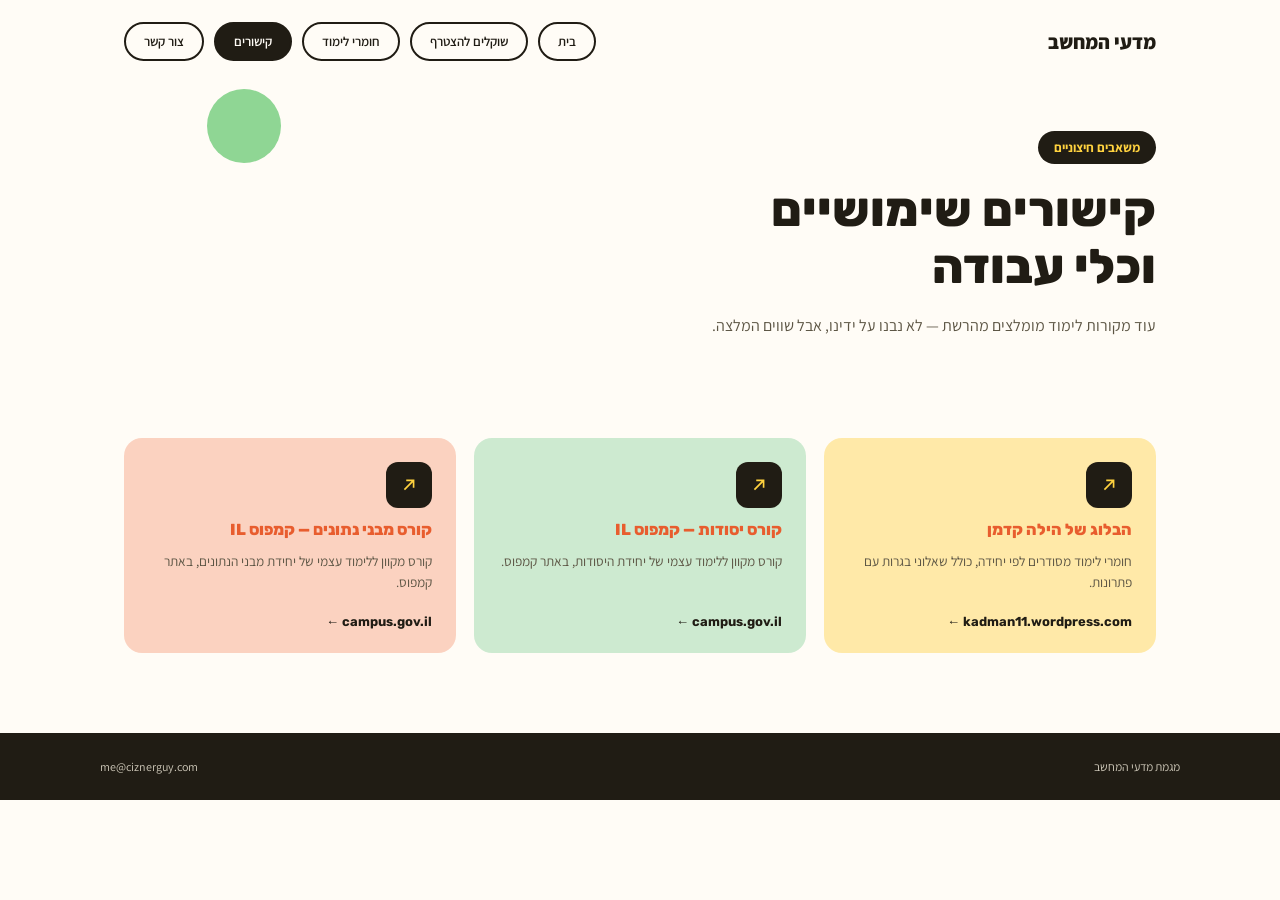
==== links.html @ 8d71d8fa "Initial site: home, prospective students, study materials, useful links Static HTML/CSS site for the" ====
<!doctype html>
<html lang="he" dir="rtl">
<head>
  <meta charset="UTF-8">
  <meta name="viewport" content="width=device-width, initial-scale=1.0">
  <title>קישורים שימושיים — מגמת מדעי המחשב</title>
  <link rel="stylesheet" href="https://fonts.googleapis.com/css2?family=Rubik:wght@500;700;800&family=Assistant:wght@400;500;600&display=swap">
  <link rel="stylesheet" href="styles.css">
</head>
<body>

  <div class="container">
    <nav class="nav">
      <div class="nav-logo">מדעי המחשב</div>
      <div class="nav-links">
        <a class="navlink" href="index.html">בית</a>
        <a class="navlink" href="prospective.html">שוקלים להצטרף</a>
        <a class="navlink" href="students.html">חומרי לימוד</a>
        <a class="navlink navlink-active" href="links.html">קישורים</a>
        <a class="navlink" href="mailto:me@ciznerguy.com">צור קשר</a>
      </div>
    </nav>

    <div class="hero">
      <div class="hero-shape-2" style="top:6px; left:8%; width:74px; height:74px;"></div>
      <div class="hero-inner">
        <div class="hero-badge">משאבים חיצוניים</div>
        <h1>קישורים שימושיים<br>וכלי עבודה</h1>
        <p>עוד מקורות לימוד מומלצים מהרשת — לא נבנו על ידינו, אבל שווים המלצה.</p>
      </div>
    </div>

    <section>
      <div class="grid-3">

        <a class="tile bg-yellow" href="https://kadman11.wordpress.com/" target="_blank" rel="noopener" style="text-decoration:none;">
          <div class="tile-icon"><svg width="22" height="22" viewBox="0 0 24 24" fill="none" stroke="#FFD23F" stroke-width="1.8"><path d="M7 17L17 7M9 7h8v8"/></svg></div>
          <h3 style="font-size:16px; font-weight:800;">הבלוג של הילה קדמן</h3>
          <p>חומרי לימוד מסודרים לפי יחידה, כולל שאלוני בגרות עם פתרונות.</p>
          <span class="tile-link">kadman11.wordpress.com ←</span>
        </a>

        <a class="tile bg-green" href="https://app.campus.gov.il/learning/course/course-v1:MoE+EDU_Matric_ComputerScienceA_HE+2023_1/home" target="_blank" rel="noopener" style="text-decoration:none;">
          <div class="tile-icon"><svg width="22" height="22" viewBox="0 0 24 24" fill="none" stroke="#FFD23F" stroke-width="1.8"><path d="M7 17L17 7M9 7h8v8"/></svg></div>
          <h3 style="font-size:16px; font-weight:800;">קורס יסודות — קמפוס IL</h3>
          <p>קורס מקוון ללימוד עצמי של יחידת היסודות, באתר קמפוס.</p>
          <span class="tile-link">campus.gov.il ←</span>
        </a>

        <a class="tile bg-peach" href="https://app.campus.gov.il/learning/course/course-v1:MoE+EDU_Matric_ComputerScienceB_HE+2023_1/home" target="_blank" rel="noopener" style="text-decoration:none;">
          <div class="tile-icon"><svg width="22" height="22" viewBox="0 0 24 24" fill="none" stroke="#FFD23F" stroke-width="1.8"><path d="M7 17L17 7M9 7h8v8"/></svg></div>
          <h3 style="font-size:16px; font-weight:800;">קורס מבני נתונים — קמפוס IL</h3>
          <p>קורס מקוון ללימוד עצמי של יחידת מבני הנתונים, באתר קמפוס.</p>
          <span class="tile-link">campus.gov.il ←</span>
        </a>

      </div>
    </section>
  </div>

  <footer>
    <div class="container footer-inner">
      <span>מגמת מדעי המחשב</span>
      <span><a href="mailto:me@ciznerguy.com" style="color:inherit;">me@ciznerguy.com</a></span>
    </div>
  </footer>

</body>
</html>
---- styles.css ----
:root {
  --bg: #FFFCF6;
  --ink: #201C14;
  --ink-soft: #5c5544;
  --accent: #E85D2E;
  --accent-dark: #c94b21;
  --yellow: #FFD23F;
  --yellow-soft: #FFE9A8;
  --green: #8FD694;
  --green-soft: #CDEAD0;
  --peach: #FBD2C0;
  --blue-soft: #D7E3F5;
  --line: #E4DDCF;
}

* { box-sizing: border-box; }

html { scroll-behavior: smooth; }

body {
  margin: 0;
  direction: rtl;
  font-family: 'Assistant', system-ui, sans-serif;
  background: var(--bg);
  color: var(--ink);
}

h1, h2, h3, .rubik {
  font-family: 'Rubik', sans-serif;
}

a { color: var(--accent); text-decoration: none; }
a:hover { color: var(--accent-dark); }

.container {
  max-width: 1080px;
  margin: 0 auto;
  padding: 0 24px;
}

/* NAV */
.nav {
  display: flex;
  align-items: center;
  justify-content: space-between;
  padding: 22px 0;
  flex-wrap: wrap;
  gap: 14px;
}
.nav-logo {
  font-size: 20px;
  font-weight: 800;
}
.nav-links {
  display: flex;
  gap: 10px;
  flex-wrap: wrap;
}
.navlink {
  padding: 9px 18px;
  border-radius: 999px;
  font-size: 13px;
  font-weight: 600;
  border: 2px solid var(--ink);
  color: var(--ink);
}
.navlink:hover { color: var(--ink); background: var(--yellow-soft); }
.navlink-active { background: var(--ink); color: var(--bg) !important; }

/* HERO */
.hero {
  padding: 48px 0 32px;
  position: relative;
}
.hero-badge {
  display: inline-block;
  background: var(--ink);
  color: var(--yellow);
  padding: 8px 16px;
  border-radius: 999px;
  font-size: 13px;
  font-weight: 700;
  margin-bottom: 18px;
}
.hero h1 {
  font-size: 48px;
  line-height: 1.18;
  font-weight: 800;
  margin: 0 0 18px;
}
.hero p {
  font-size: 16px;
  line-height: 1.65;
  color: var(--ink-soft);
  max-width: 540px;
  margin: 0 0 26px;
}
.hero-shape-1 {
  position: absolute;
  top: 10px; left: 6%;
  width: 110px; height: 110px;
  background: var(--yellow);
  border-radius: 24px;
  transform: rotate(12deg);
  z-index: 0;
}
.hero-shape-2 {
  position: absolute;
  top: 130px; left: 20%;
  width: 64px; height: 64px;
  background: var(--green);
  border-radius: 50%;
  z-index: 0;
}
.hero-inner { position: relative; z-index: 1; }

/* BUTTONS */
.btn-row { display: flex; gap: 14px; flex-wrap: wrap; }
.btn {
  font-family: 'Rubik', sans-serif;
  display: inline-block;
  padding: 15px 30px;
  border-radius: 14px;
  font-size: 15px;
  font-weight: 700;
  cursor: pointer;
  border: 2px solid var(--ink);
}
.btn-primary {
  background: var(--accent);
  color: #fff;
  border-color: var(--ink);
  box-shadow: 4px 4px 0 var(--ink);
}
.btn-primary:hover { color: #fff; }
.btn-secondary {
  background: #fff;
  color: var(--ink);
}
.btn-secondary:hover { color: var(--ink); background: var(--yellow-soft); }

/* SECTIONS */
section { padding: 40px 0; }
.section-title {
  font-size: 24px;
  font-weight: 800;
  margin: 0 0 22px;
}

/* TILE GRID */
.grid-3 { display: grid; grid-template-columns: repeat(3, minmax(0,1fr)); gap: 18px; }
.grid-2 { display: grid; grid-template-columns: repeat(2, minmax(0,1fr)); gap: 16px; }

.tile {
  border-radius: 18px;
  padding: 24px;
  display: flex;
  flex-direction: column;
  gap: 12px;
}
.tile-icon {
  width: 46px; height: 46px;
  background: var(--ink);
  border-radius: 12px;
  display: flex; align-items: center; justify-content: center;
}
.tile h3 { font-size: 16px; font-weight: 700; margin: 0; }
.tile p { font-size: 13.5px; line-height: 1.55; color: var(--ink-soft); margin: 0; }
.tile-link {
  font-family: 'Rubik', sans-serif;
  font-size: 13px; font-weight: 700; color: var(--ink);
  margin-top: auto; padding-top: 10px;
}

.bg-yellow { background: var(--yellow-soft); }
.bg-green { background: var(--green-soft); }
.bg-peach { background: var(--peach); }
.bg-blue { background: var(--blue-soft); }

/* AUDIENCE CARDS */
.audience-card {
  border-radius: 22px;
  padding: 30px;
  display: flex;
  flex-direction: column;
  gap: 14px;
}
.audience-card h3 { font-size: 20px; font-weight: 800; margin: 0; color: #fff; }
.audience-card p { font-size: 14px; line-height: 1.6; margin: 0; }
.audience-dark { background: var(--ink); }
.audience-dark p { color: #cfc9ba; }
.audience-dark .tile-link { color: var(--yellow); }
.audience-accent { background: var(--accent); }
.audience-accent p { color: #fbdccc; }
.audience-accent .tile-link { color: var(--ink); }
.audience-icon {
  width: 44px; height: 44px;
  border-radius: 12px;
  display: flex; align-items: center; justify-content: center;
}

/* STATS */
.stats-row {
  display: flex;
  justify-content: space-between;
  flex-wrap: wrap;
  gap: 22px;
  padding: 34px 0;
}
.stat { text-align: center; min-width: 100px; }
.stat-value { font-size: 30px; font-weight: 800; color: var(--accent); font-family: 'Rubik', sans-serif; }
.stat-label { font-size: 12px; font-weight: 600; margin-top: 4px; }

/* QUOTE */
.quote-bubble {
  background: var(--yellow-soft);
  border-radius: 22px;
  border-bottom-right-radius: 4px;
  padding: 26px 30px;
  max-width: 620px;
  display: flex;
  flex-direction: column;
  gap: 10px;
}
.quote-bubble p { font-size: 22px; line-height: 1.55; margin: 0; }

/* FAQ */
.faq-item {
  border: 2px solid var(--ink);
  border-radius: 14px;
  padding: 18px 22px;
  display: flex;
  flex-direction: column;
  gap: 8px;
  margin-bottom: 14px;
}
.faq-item h3 { font-size: 15px; font-weight: 700; margin: 0; }
.faq-item p { font-size: 13.5px; line-height: 1.55; color: var(--ink-soft); margin: 0; }

/* TIMELINE */
.timeline-item { display: flex; gap: 18px; }
.timeline-dot-col { display: flex; flex-direction: column; align-items: center; }
.timeline-dot {
  width: 38px; height: 38px; border-radius: 50%;
  background: var(--ink); color: var(--yellow);
  display: flex; align-items: center; justify-content: center;
  font-weight: 800; font-size: 14px; font-family: 'Rubik', sans-serif;
  flex-shrink: 0;
}
.timeline-line { width: 2px; flex: 1; background: var(--line); margin: 6px 0; min-height: 20px; }
.timeline-content { padding-bottom: 26px; }
.timeline-content h3 { font-size: 15px; font-weight: 700; margin: 0 0 4px; }
.timeline-content p { font-size: 13.5px; line-height: 1.55; color: var(--ink-soft); max-width: 480px; margin: 0; }

/* CTA BANNER */
.cta-banner {
  background: var(--accent);
  border-radius: 22px;
  padding: 34px 36px;
  display: flex;
  align-items: center;
  justify-content: space-between;
  gap: 24px;
  flex-wrap: wrap;
}
.cta-banner h3 { font-size: 20px; font-weight: 800; color: #fff; margin: 0 0 8px; }
.cta-banner p { font-size: 14px; color: #fbdccc; margin: 0; }
.cta-banner .btn { background: var(--ink); color: var(--yellow); white-space: nowrap; }

/* FOOTER */
footer {
  background: var(--ink);
  color: #cfc9ba;
  margin-top: 40px;
}
.footer-inner {
  display: flex;
  justify-content: space-between;
  flex-wrap: wrap;
  gap: 10px;
  padding: 26px 0;
  font-size: 12px;
}

/* RESPONSIVE */
@media (max-width: 760px) {
  .hero h1 { font-size: 34px; }
  .grid-3, .grid-2 { grid-template-columns: 1fr; }
  .stats-row { justify-content: flex-start; }
  .cta-banner { flex-direction: column; align-items: flex-start; }
  .hero-shape-1, .hero-shape-2 { display: none; }
}
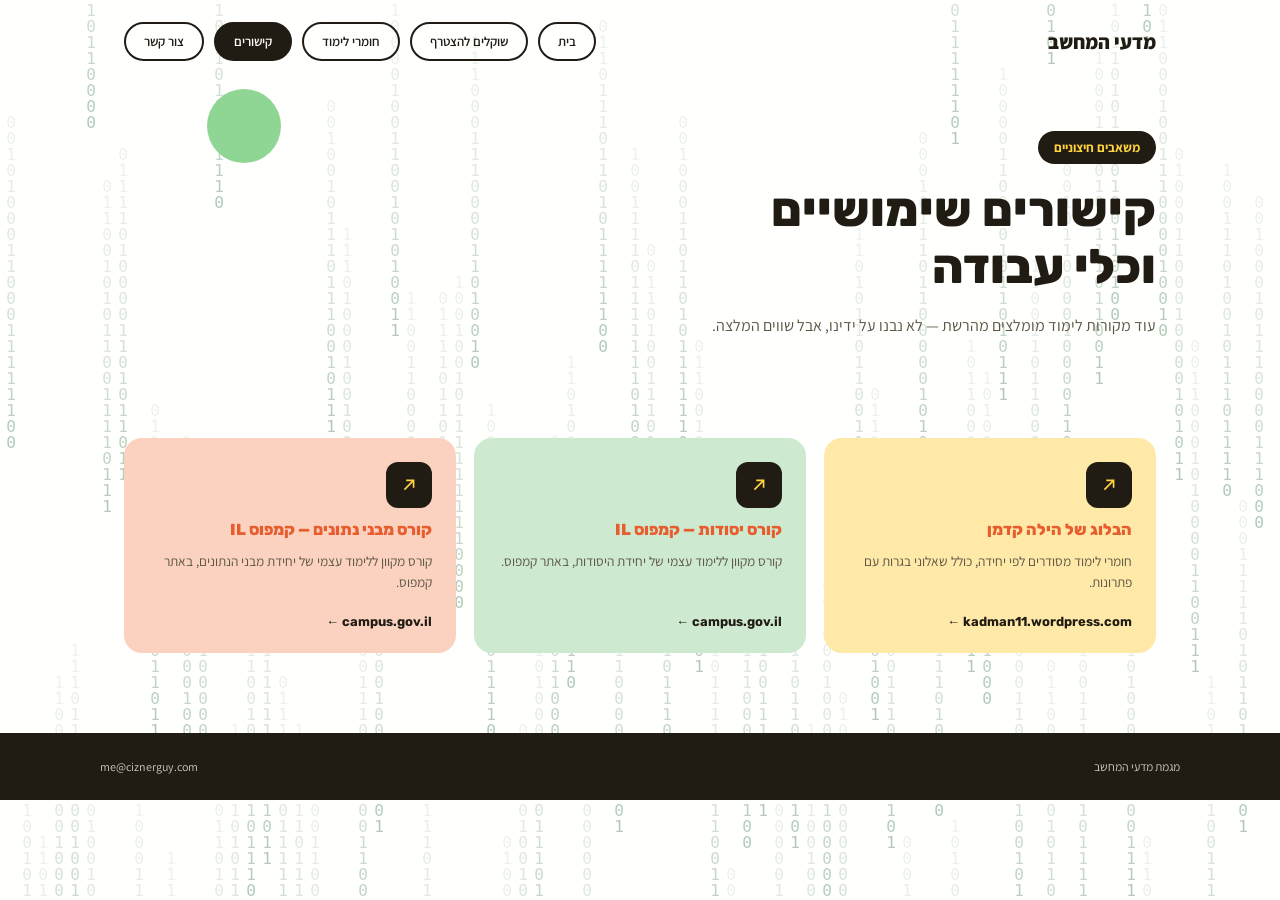
==== commit 5e194fb8: "Add subtle Matrix-style falling binary background effect Canvas-based digital rain in the site's gre" ====
--- a/links.html
+++ b/links.html
@@ -65,5 +65,6 @@
     </div>
   </footer>
 
+  <script src="matrix-bg.js" defer></script>
 </body>
 </html>
--- a/styles.css
+++ b/styles.css
@@ -36,7 +36,11 @@
   max-width: 1080px;
   margin: 0 auto;
   padding: 0 24px;
-}
+  position: relative;
+  z-index: 1;
+}
+
+footer { position: relative; z-index: 1; }
 
 /* NAV */
 .nav {
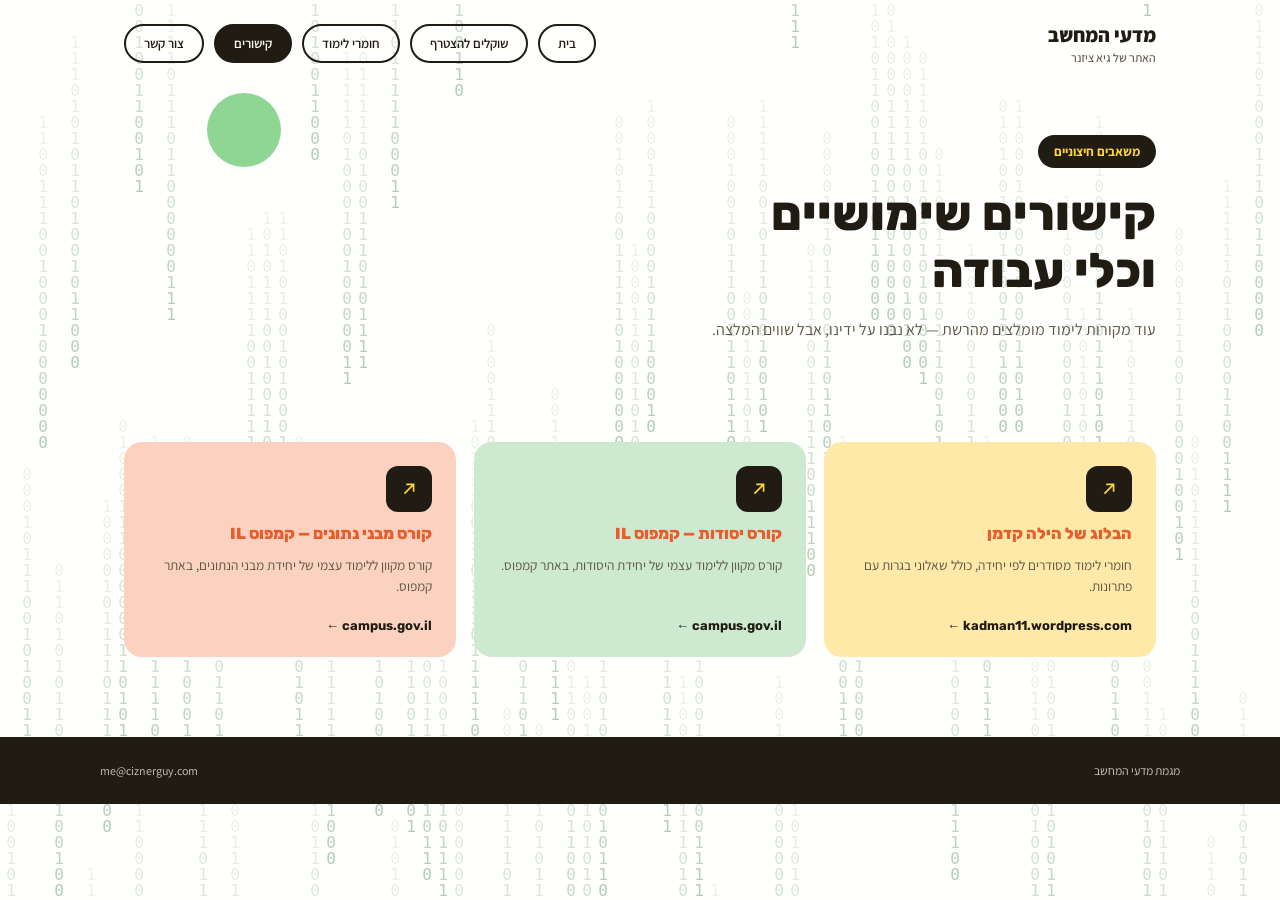
==== commit f39f3fb4: "Add site attribution byline under nav logo" ====
--- a/links.html
+++ b/links.html
@@ -11,7 +11,10 @@
 
   <div class="container">
     <nav class="nav">
-      <div class="nav-logo">מדעי המחשב</div>
+      <div>
+        <div class="nav-logo">מדעי המחשב</div>
+        <div class="nav-logo-sub">האתר של גיא ציזנר</div>
+      </div>
       <div class="nav-links">
         <a class="navlink" href="index.html">בית</a>
         <a class="navlink" href="prospective.html">שוקלים להצטרף</a>
--- a/styles.css
+++ b/styles.css
@@ -55,6 +55,13 @@
   font-size: 20px;
   font-weight: 800;
 }
+.nav-logo-sub {
+  font-family: 'Assistant', sans-serif;
+  font-size: 12px;
+  font-weight: 500;
+  color: var(--ink-soft);
+  margin-top: 2px;
+}
 .nav-links {
   display: flex;
   gap: 10px;
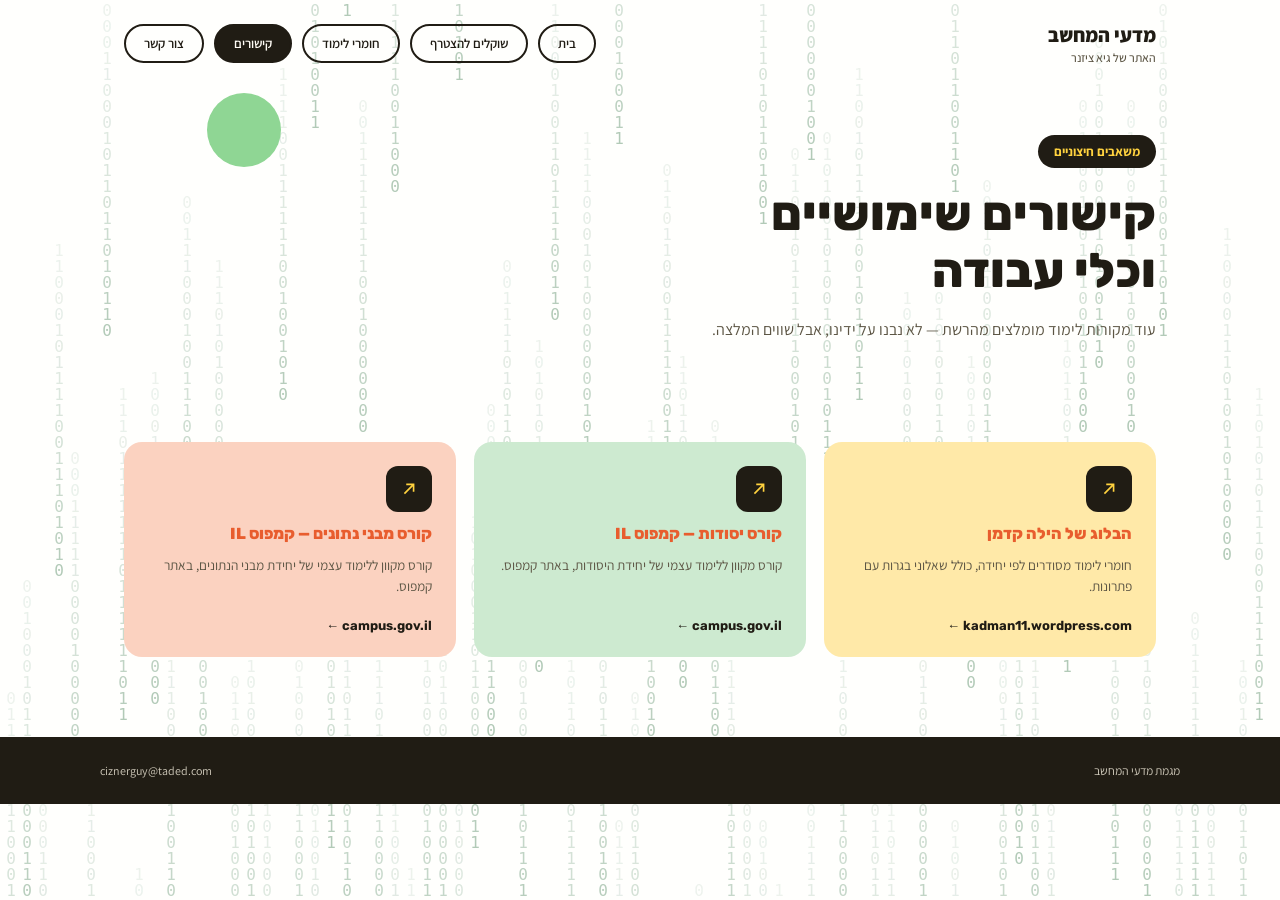
==== commit 7d43655f: "Replace contact email with Ministry of Education address" ====
--- a/links.html
+++ b/links.html
@@ -20,7 +20,7 @@
         <a class="navlink" href="prospective.html">שוקלים להצטרף</a>
         <a class="navlink" href="students.html">חומרי לימוד</a>
         <a class="navlink navlink-active" href="links.html">קישורים</a>
-        <a class="navlink" href="mailto:me@ciznerguy.com">צור קשר</a>
+        <a class="navlink" href="mailto:ciznerguy@taded.com">צור קשר</a>
       </div>
     </nav>
 
@@ -64,7 +64,7 @@
   <footer>
     <div class="container footer-inner">
       <span>מגמת מדעי המחשב</span>
-      <span><a href="mailto:me@ciznerguy.com" style="color:inherit;">me@ciznerguy.com</a></span>
+      <span><a href="mailto:ciznerguy@taded.com" style="color:inherit;">ciznerguy@taded.com</a></span>
     </div>
   </footer>
 
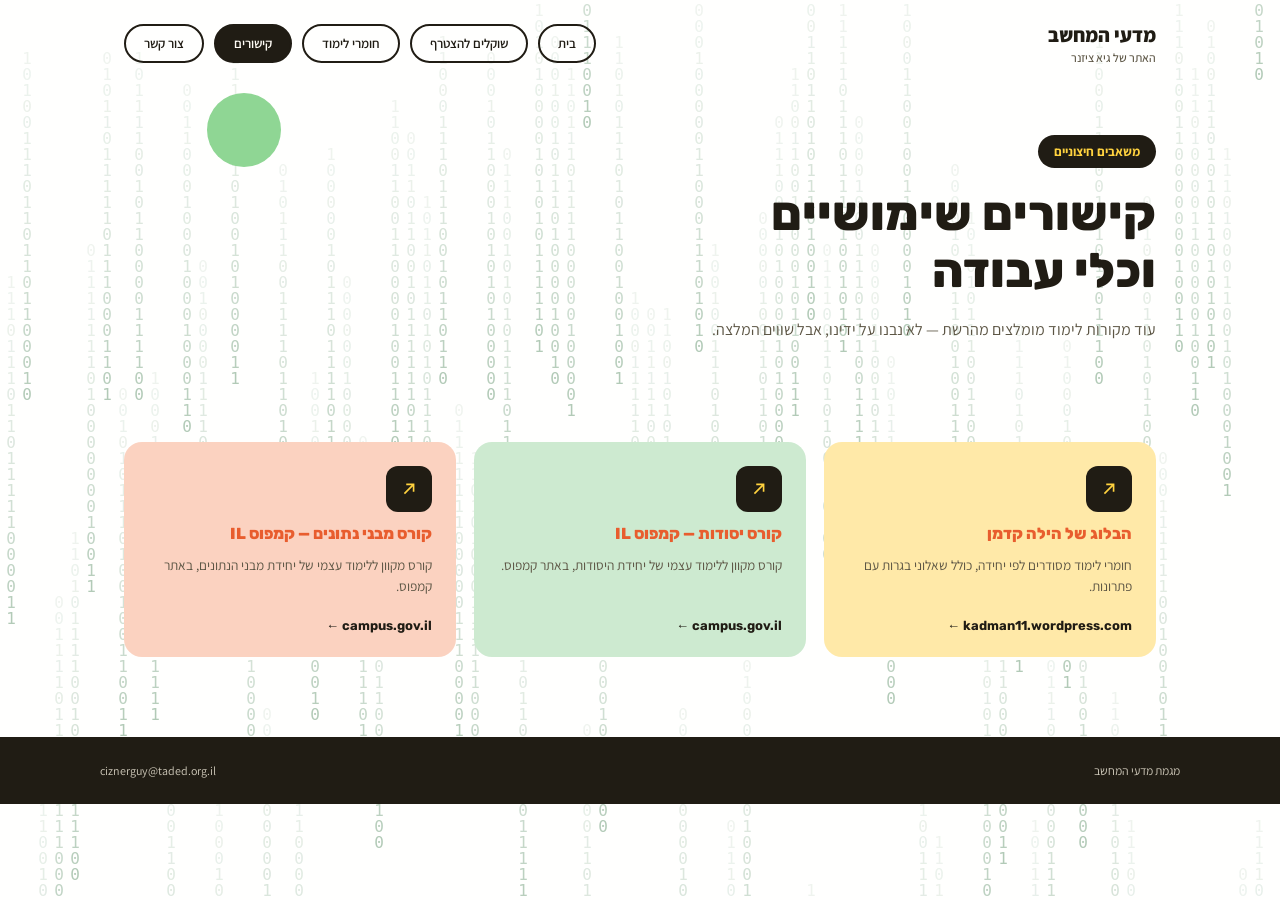
==== commit 91ddc8ac: "Fix contact email domain typo (.com -> .org.il)" ====
--- a/links.html
+++ b/links.html
@@ -20,7 +20,7 @@
         <a class="navlink" href="prospective.html">שוקלים להצטרף</a>
         <a class="navlink" href="students.html">חומרי לימוד</a>
         <a class="navlink navlink-active" href="links.html">קישורים</a>
-        <a class="navlink" href="mailto:ciznerguy@taded.com">צור קשר</a>
+        <a class="navlink" href="mailto:ciznerguy@taded.org.il">צור קשר</a>
       </div>
     </nav>
 
@@ -64,7 +64,7 @@
   <footer>
     <div class="container footer-inner">
       <span>מגמת מדעי המחשב</span>
-      <span><a href="mailto:ciznerguy@taded.com" style="color:inherit;">ciznerguy@taded.com</a></span>
+      <span><a href="mailto:ciznerguy@taded.org.il" style="color:inherit;">ciznerguy@taded.org.il</a></span>
     </div>
   </footer>
 
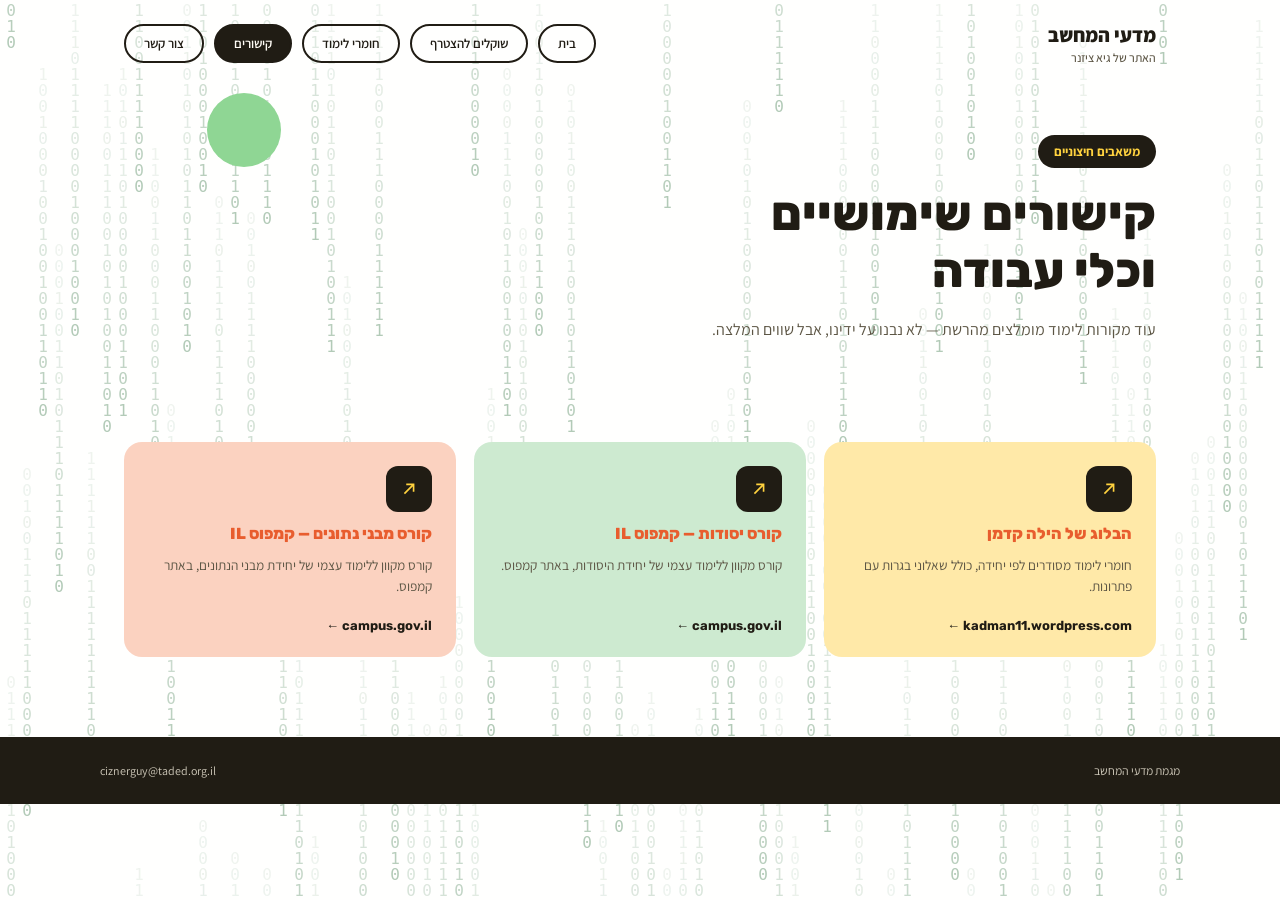
==== commit 274b61c0: "Add working contact form (Netlify Forms) and elective-unit curriculum content" ====
--- a/links.html
+++ b/links.html
@@ -20,7 +20,7 @@
         <a class="navlink" href="prospective.html">שוקלים להצטרף</a>
         <a class="navlink" href="students.html">חומרי לימוד</a>
         <a class="navlink navlink-active" href="links.html">קישורים</a>
-        <a class="navlink" href="mailto:ciznerguy@taded.org.il">צור קשר</a>
+        <a class="navlink" href="index.html#contact">צור קשר</a>
       </div>
     </nav>
 
--- a/styles.css
+++ b/styles.css
@@ -278,6 +278,33 @@
 .cta-banner p { font-size: 14px; color: #fbdccc; margin: 0; }
 .cta-banner .btn { background: var(--ink); color: var(--yellow); white-space: nowrap; }
 
+/* CONTACT FORM */
+.contact-form {
+  display: flex;
+  flex-direction: column;
+  gap: 14px;
+  max-width: 480px;
+  margin-top: 22px;
+}
+.contact-form input,
+.contact-form textarea {
+  font-family: 'Assistant', sans-serif;
+  font-size: 14px;
+  padding: 13px 16px;
+  border-radius: 12px;
+  border: 2px solid var(--line);
+  background: #fff;
+  color: var(--ink);
+  resize: vertical;
+}
+.contact-form input:focus,
+.contact-form textarea:focus {
+  outline: none;
+  border-color: var(--ink);
+}
+.contact-form textarea { min-height: 110px; }
+.contact-form button { align-self: flex-start; }
+
 /* FOOTER */
 footer {
   background: var(--ink);
